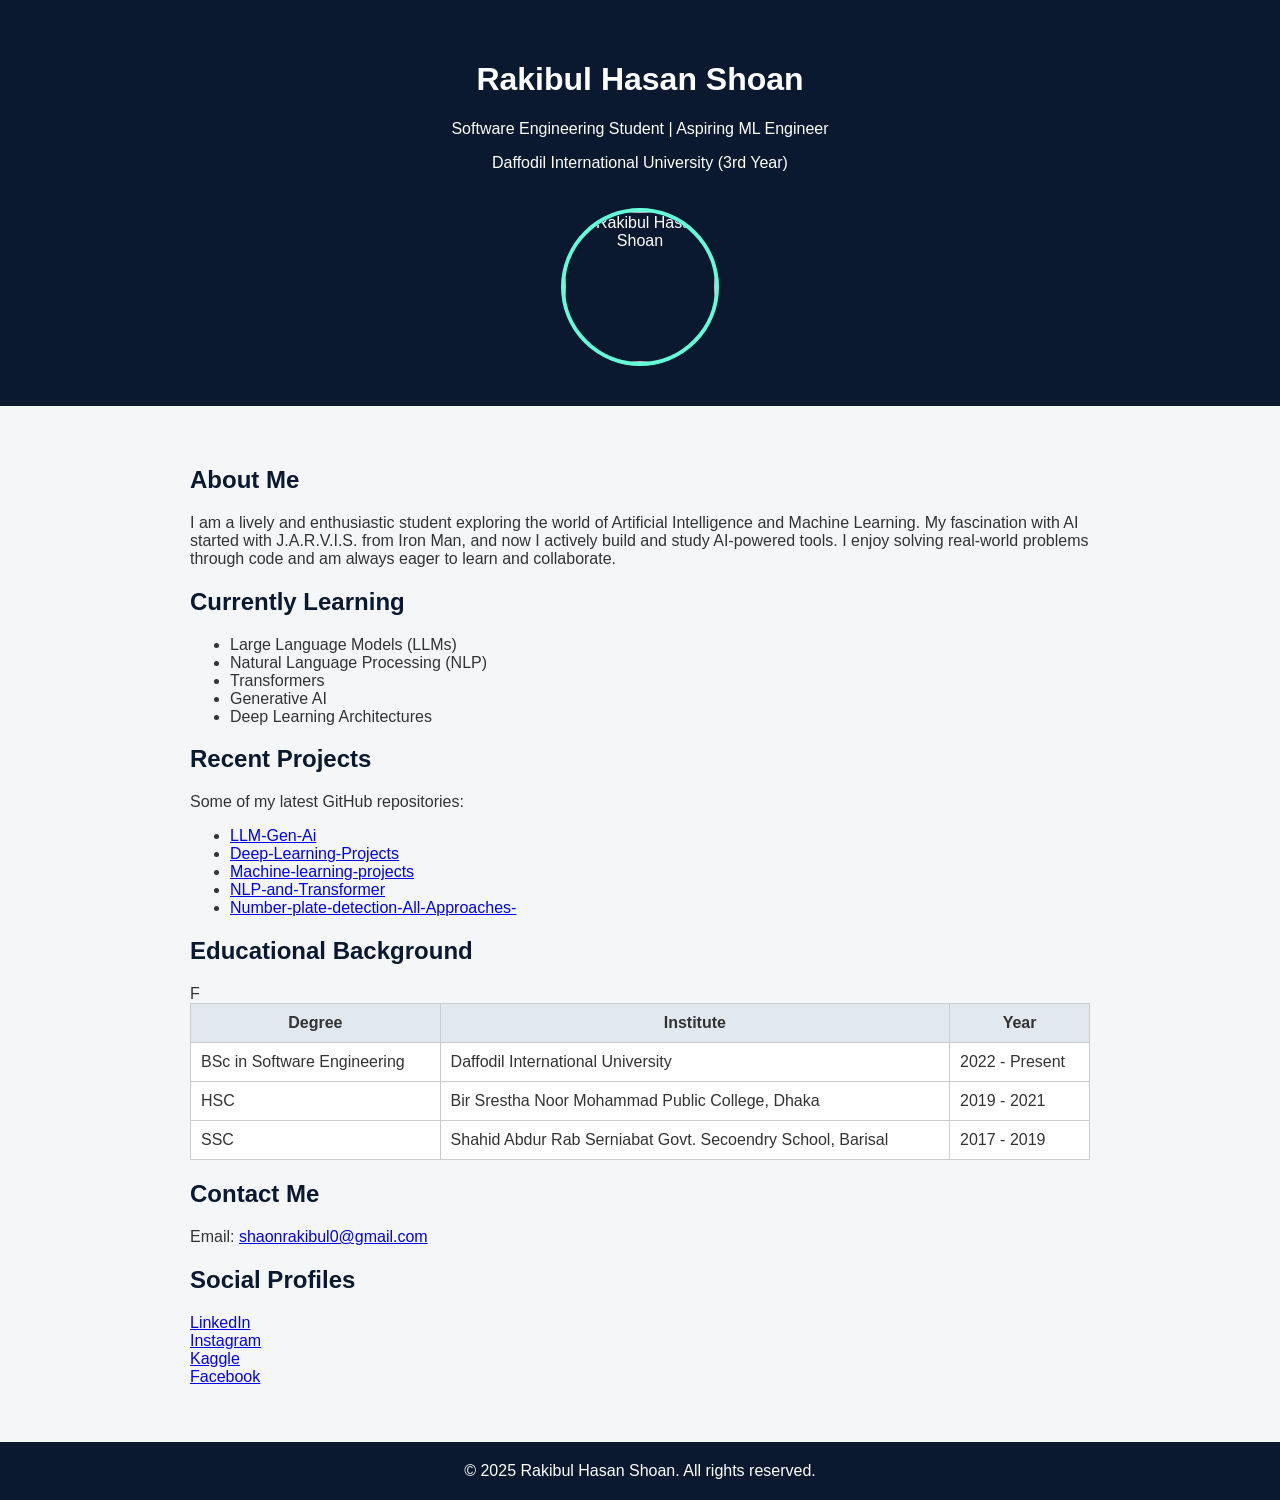
==== se321_st_class_work.html.html @ e2167fbe "Create se321_st_class_work.html.html" ====
<head>
  <meta charset="UTF-8" />
  <meta name="viewport" content="width=device-width, initial-scale=1.0" />
  <title>Rakibul Hasan Shoan | Portfolio</title>
</head>
<body style="margin:0; font-family:Arial, sans-serif; background-color:#f4f6f8; color:#333;">

  <header style="background:#0a192f; color:white; text-align:center; padding:40px 20px;">
    <h1>Rakibul Hasan Shoan</h1>
    <p>Software Engineering Student | Aspiring ML Engineer</p>
    <p>Daffodil International University (3rd Year)</p>
    <img src="C:\Users\ROG\Documents\shaon.jpg.JPG" alt="Rakibul Hasan Shoan" style="width:150px; height:150px; border-radius:50%; border:4px solid #64ffda; margin-top:20px;" />
  </header>

  <section style="padding:40px 20px; max-width:900px; margin:auto;">
    <h2 style="color:#0a192f;">About Me</h2>
    <p>
      I am a lively and enthusiastic student exploring the world of Artificial Intelligence and Machine Learning.
      My fascination with AI started with J.A.R.V.I.S. from Iron Man, and now I actively build and study AI-powered tools.
      I enjoy solving real-world problems through code and am always eager to learn and collaborate.
    </p>

    <h2 style="color:#0a192f;">Currently Learning</h2>
    <ul>
      <li>Large Language Models (LLMs)</li>
      <li>Natural Language Processing (NLP)</li>
      <li>Transformers</li>
      <li>Generative AI</li>
      <li>Deep Learning Architectures</li>
    </ul>

    <h2 style="color:#0a192f;">Recent Projects</h2>
    <p>Some of my latest GitHub repositories:</p>
    <ul>
      <li><a href="https://github.com/shaon6009/LLM-Gen-Ai/tree/main/LLM/PROJECTS" target="_blank">LLM-Gen-Ai</a></li>
      <li><a href="https://github.com/shaon6009/Deep-Learning-Projects" target="_blank">Deep-Learning-Projects</a></li>
      <li><a href="https://github.com/shaon6009/Machine-learning-projects" target="_blank">Machine-learning-projects</a></li>
      <li><a href="https://github.com/shaon6009/NLP-and-Transformer" target="_blank">NLP-and-Transformer</a></li>
      <li><a href="https://github.com/shaon6009/Number-plate-detection-All-Approaches-" target="_blank">Number-plate-detection-All-Approaches-</a></li>
    </ul>

    <h2 style="color:#0a192f;">Educational Background</h2>
    <table style="width:100%; border-collapse:collapse; background:white;">
      <tr style="background:#e2e8f0;">
        <th style="padding:10px; border:1px solid #ccc;">Degree</th>
        <th style="padding:10px; border:1px solid #ccc;">Institute</th>
        <th style="padding:10px; border:1px solid #ccc;">Year</th>
      </tr>
      <tr>
        <td style="padding:10px; border:1px solid #ccc;">BSc in Software Engineering</td>
        <td style="padding:10px; border:1px solid #ccc;">Daffodil International University</td>
        <td style="padding:10px; border:1px solid #ccc;">2022 - Present</td>
      </tr>
      <tr>
        <td style="padding:10px; border:1px solid #ccc;">HSC</td>
        <td style="padding:10px; border:1px solid #ccc;">Bir Srestha Noor Mohammad Public College, Dhaka</td>F
        <td style="padding:10px; border:1px solid #ccc;">2019 - 2021</td>
      </tr>
      <tr>
        <td style="padding:10px; border:1px solid #ccc;">SSC</td>
        <td style="padding:10px; border:1px solid #ccc;">Shahid Abdur Rab Serniabat Govt. Secoendry School, Barisal</td>
        <td style="padding:10px; border:1px solid #ccc;">2017 - 2019</td>
      </tr>
    </table>

    <h2 style="color:#0a192f;">Contact Me</h2>
    <p>Email: <a href="mailto:shaonrakibul0@gmail.com">shaonrakibul0@gmail.com</a></p>

    <h2 style="color:#0a192f;">Social Profiles</h2>
    <p>
      <a href="https://www.linkedin.com/in/md-rakibul-hasan-shoan" target="_blank">LinkedIn</a><br>
      <a href="https://www.instagram.com/rakibul_hasan_sha0n" target="_blank">Instagram</a><br>
      <a href="https://www.kaggle.com/rakibulhasanshaon69" target="_blank">Kaggle</a><br>
      <a href="https://www.facebook.com/md.rakibulhasanshoan" target="_blank">Facebook</a>
    </p>
  </section>

  <footer style="background:#0a192f; color:white; text-align:center; padding:20px;">
    &copy; 2025 Rakibul Hasan Shoan. All rights reserved.
  </footer>

</body>
</html>
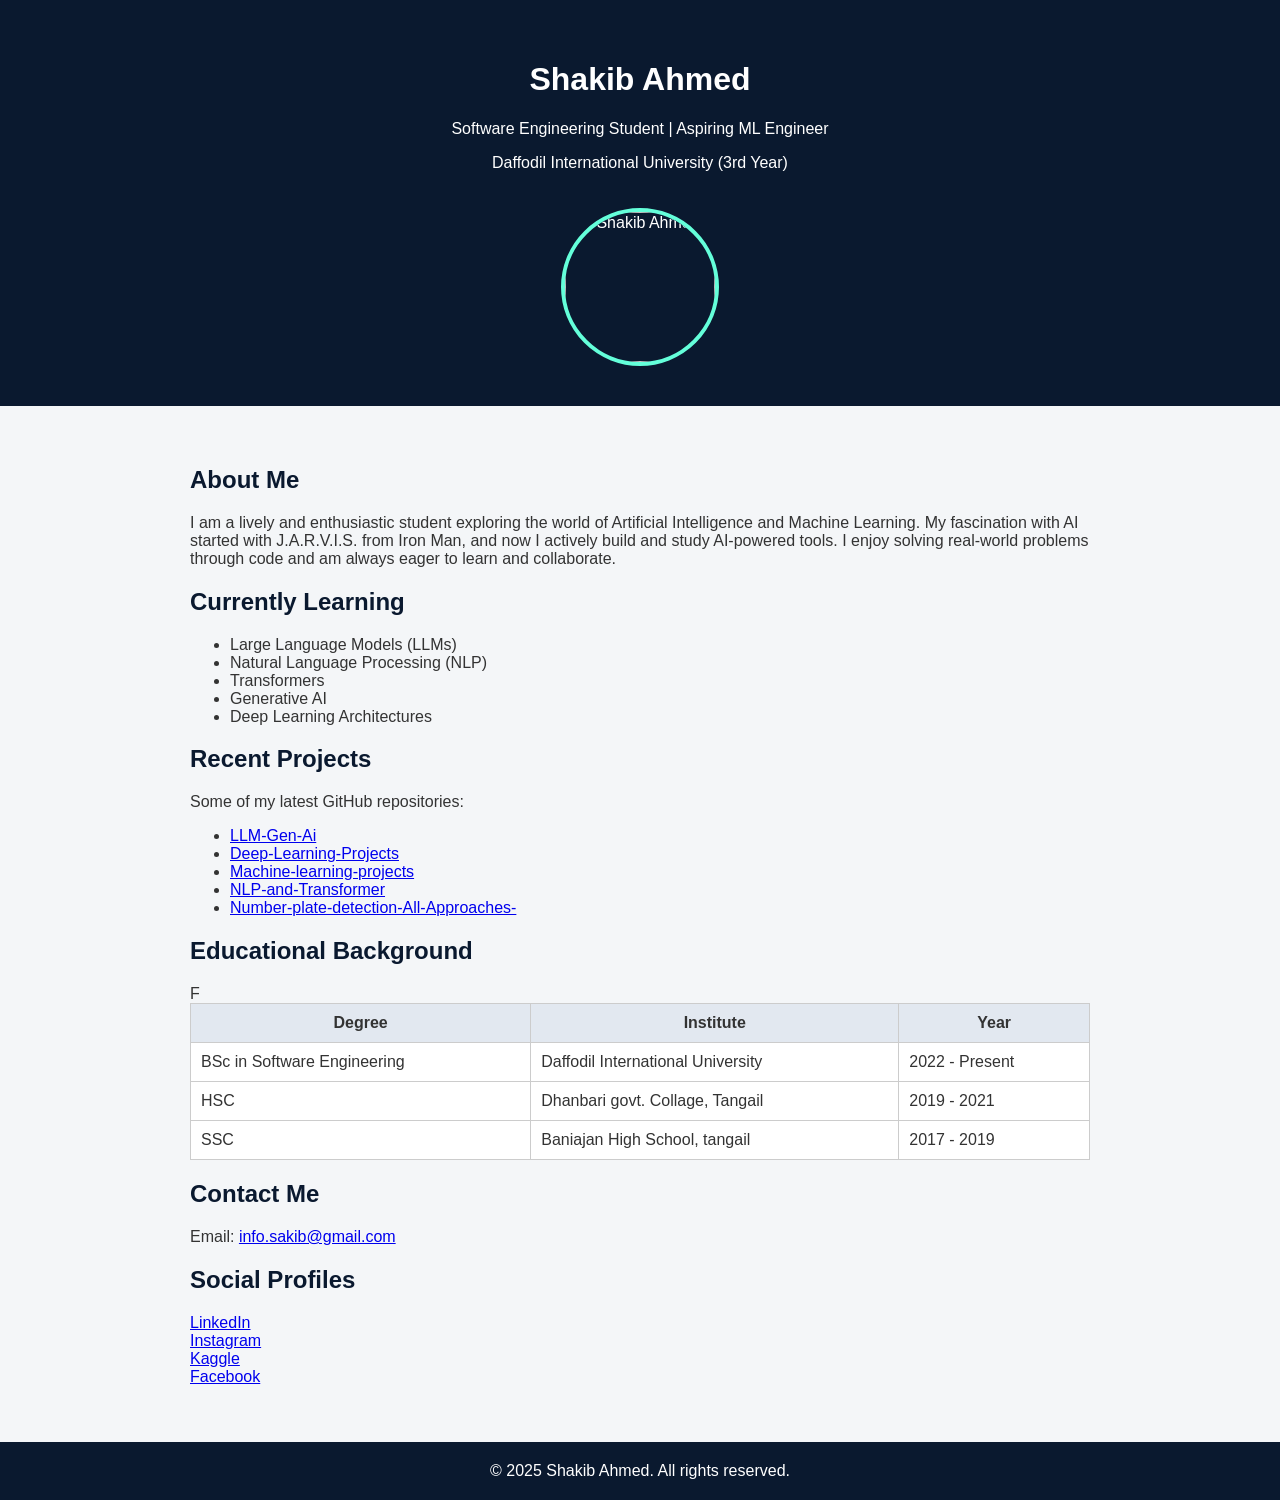
==== commit 5e7ff77c: "Update se321_st_class_work.html.html" ====
--- a/se321_st_class_work.html.html
+++ b/se321_st_class_work.html.html
@@ -1,15 +1,15 @@
 <head>
   <meta charset="UTF-8" />
   <meta name="viewport" content="width=device-width, initial-scale=1.0" />
-  <title>Rakibul Hasan Shoan | Portfolio</title>
+  <title>Shakib Ahmed | Portfolio</title>
 </head>
 <body style="margin:0; font-family:Arial, sans-serif; background-color:#f4f6f8; color:#333;">
 
   <header style="background:#0a192f; color:white; text-align:center; padding:40px 20px;">
-    <h1>Rakibul Hasan Shoan</h1>
+    <h1>Shakib Ahmed</h1>
     <p>Software Engineering Student | Aspiring ML Engineer</p>
     <p>Daffodil International University (3rd Year)</p>
-    <img src="C:\Users\ROG\Documents\shaon.jpg.JPG" alt="Rakibul Hasan Shoan" style="width:150px; height:150px; border-radius:50%; border:4px solid #64ffda; margin-top:20px;" />
+    <img src="C:\Users\ROG\Documents\shaon.jpg.JPG" alt="Shakib Ahmed" style="width:150px; height:150px; border-radius:50%; border:4px solid #64ffda; margin-top:20px;" />
   </header>
 
   <section style="padding:40px 20px; max-width:900px; margin:auto;">
@@ -53,30 +53,30 @@
       </tr>
       <tr>
         <td style="padding:10px; border:1px solid #ccc;">HSC</td>
-        <td style="padding:10px; border:1px solid #ccc;">Bir Srestha Noor Mohammad Public College, Dhaka</td>F
+        <td style="padding:10px; border:1px solid #ccc;">Dhanbari govt. Collage, Tangail</td>F
         <td style="padding:10px; border:1px solid #ccc;">2019 - 2021</td>
       </tr>
       <tr>
         <td style="padding:10px; border:1px solid #ccc;">SSC</td>
-        <td style="padding:10px; border:1px solid #ccc;">Shahid Abdur Rab Serniabat Govt. Secoendry School, Barisal</td>
+        <td style="padding:10px; border:1px solid #ccc;">Baniajan High School, tangail</td>
         <td style="padding:10px; border:1px solid #ccc;">2017 - 2019</td>
       </tr>
     </table>
 
     <h2 style="color:#0a192f;">Contact Me</h2>
-    <p>Email: <a href="mailto:shaonrakibul0@gmail.com">shaonrakibul0@gmail.com</a></p>
+    <p>Email: <a href="mailto:info.sakib@gmail.com">info.sakib@gmail.com</a></p>
 
     <h2 style="color:#0a192f;">Social Profiles</h2>
     <p>
-      <a href="https://www.linkedin.com/in/md-rakibul-hasan-shoan" target="_blank">LinkedIn</a><br>
-      <a href="https://www.instagram.com/rakibul_hasan_sha0n" target="_blank">Instagram</a><br>
-      <a href="https://www.kaggle.com/rakibulhasanshaon69" target="_blank">Kaggle</a><br>
-      <a href="https://www.facebook.com/md.rakibulhasanshoan" target="_blank">Facebook</a>
+      <a href="https://www.linkedin.com/in/shakibahmed" target="_blank">LinkedIn</a><br>
+      <a href="https://www.instagram.com/sksakib.diu" target="_blank">Instagram</a><br>
+      <a href="https://www.kaggle.com/sakibkhanworld" target="_blank">Kaggle</a><br>
+      <a href="https://www.facebook.com/sksakib.du" target="_blank">Facebook</a>
     </p>
   </section>
 
   <footer style="background:#0a192f; color:white; text-align:center; padding:20px;">
-    &copy; 2025 Rakibul Hasan Shoan. All rights reserved.
+    &copy; 2025 Shakib Ahmed. All rights reserved.
   </footer>
 
 </body>
